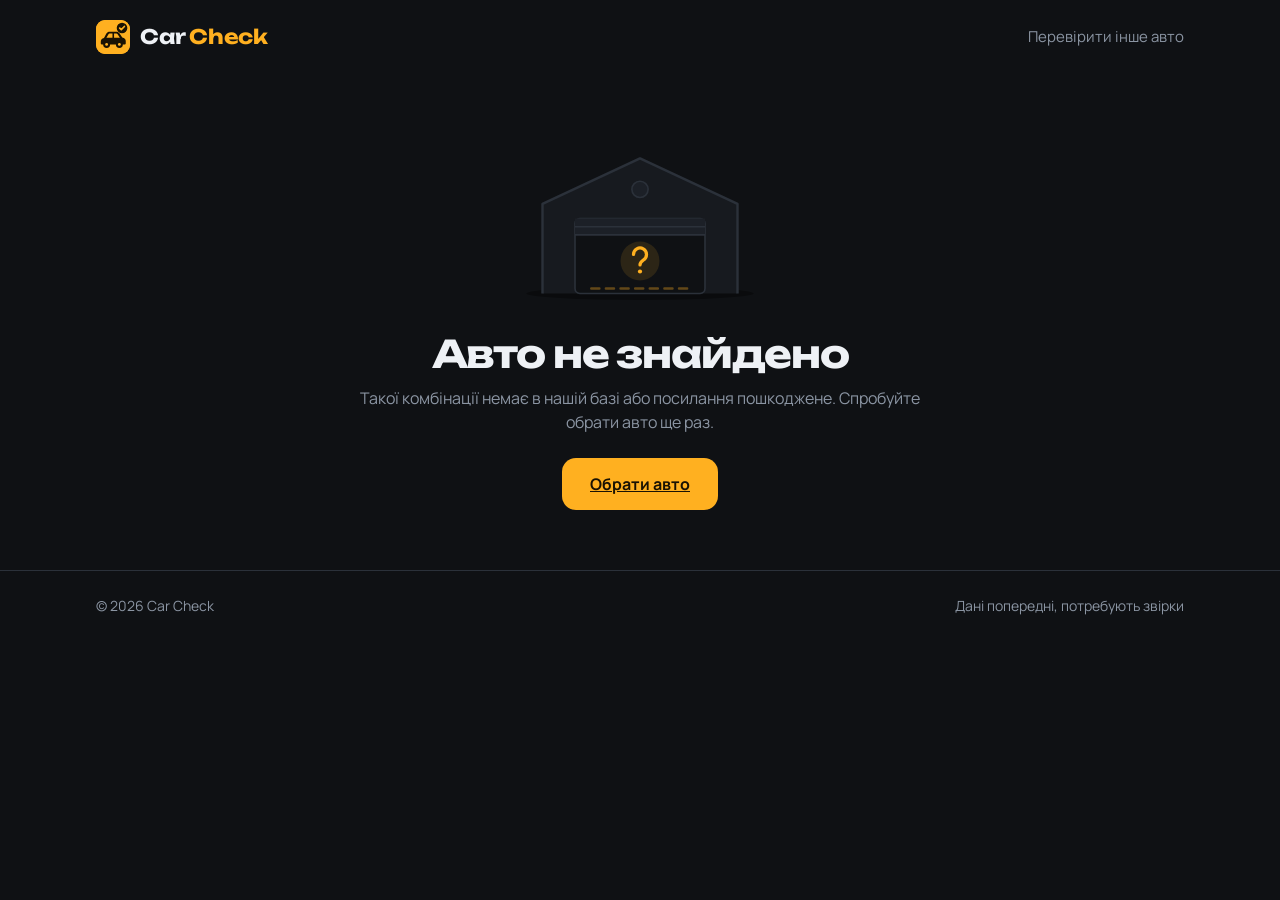
==== car.html @ b9f59010 "Векторні ілюстрації: hero, кроки «Як це працює», силует кузова на сторінці авто, порожній стан і ані" ====
<!DOCTYPE html>
<html lang="uk">
<head>
  <meta charset="UTF-8">
  <meta name="viewport" content="width=device-width, initial-scale=1.0">
  <title>Звіт по авто — Car Check</title>
  <link rel="preconnect" href="https://fonts.googleapis.com">
  <link rel="preconnect" href="https://fonts.gstatic.com" crossorigin>
  <link href="https://fonts.googleapis.com/css2?family=Unbounded:wght@500;700&family=Manrope:wght@400;500;600;700&display=swap" rel="stylesheet">
  <link rel="stylesheet" href="styles/main.css?v=202611110940">
  <link rel="icon" href="favicon.ico" sizes="any">
  <link rel="icon" href="favicon.svg" type="image/svg+xml">
  <link rel="apple-touch-icon" href="apple-touch-icon.png">
  <meta name="theme-color" content="#0f1114">
</head>
<body>

  <header>
    <a href="index.html" class="logo" aria-label="Car Check — на головну">
      <img class="logo-mark" src="favicon.svg" alt="" width="34" height="34">
      <span class="logo-text">Car <em>Check</em></span>
    </a>
    <nav>
      <a href="index.html#check">Перевірити інше авто</a>
    </nav>
  </header>

  <main id="app"></main>

  <footer>
    <div class="wrap">
      <span>© 2026 Car Check</span>
      <span>Дані попередні, потребують звірки</span>
    </div>
  </footer>

  <div class="toast" id="toast"></div>

  <script src="data/bundle.js?v=202611110940"></script>
  <script src="scripts/analysis.js?v=202611110940"></script>
  <script src="scripts/body-types.js?v=202611110940"></script>
  <script src="scripts/car.js?v=202611110940"></script>
</body>
</html>
---- styles/main.css ----
[hidden] { display: none !important; }
:root {
  --bg: #0f1114;
  --bg-2: #171a1f;
  --card: #1c2027;
  --line: #2b313a;
  --text: #eef1f5;
  --muted: #8b95a3;
  --accent: #ffb020;
  --accent-ink: #1a1203;
  --ok: #3ccf8e;
  --err: #ff5d5d;
  --radius: 14px;
}
* { box-sizing: border-box; margin: 0; padding: 0; }
html { -webkit-text-size-adjust: 100%; overflow-x: clip; }
body {
  font-family: "Manrope", system-ui, sans-serif;
  background: var(--bg);
  color: var(--text);
  line-height: 1.5;
  min-height: 100vh;
  overflow-x: hidden;
}
a { color: inherit; }

/* ---------- Header ---------- */
header {
  display: flex; align-items: center; justify-content: space-between;
  max-width: 1120px; margin: 0 auto; padding: 20px 16px;
}
.logo {
  display: flex; align-items: center; gap: 10px;
  font-family: "Unbounded", sans-serif; font-weight: 700; font-size: 20px;
  text-decoration: none; letter-spacing: -0.02em;
}
.logo-mark {
  width: 34px; height: 34px; border-radius: 9px;
  background: var(--accent); color: var(--accent-ink);
  display: grid; place-items: center;
}
.logo em { font-style: normal; color: var(--accent); }
nav { display: flex; gap: 24px; font-size: 15px; color: var(--muted); }
nav a { text-decoration: none; transition: color .15s; }
nav a:hover { color: var(--text); }

/* ---------- Hero ---------- */
.hero {
  position: relative;
  max-width: 1120px; margin: 0 auto; padding: 40px 16px 32px;
}
.hero::before {
  content: ""; position: absolute; inset: -40px -200px auto auto;
  width: 520px; height: 520px; border-radius: 50%;
  background: radial-gradient(circle, rgba(255,176,32,.16), transparent 65%);
  pointer-events: none; z-index: 0;
}
.hero > * { position: relative; z-index: 1; }
.badge {
  display: inline-flex; align-items: center; gap: 8px;
  font-size: 13px; font-weight: 600; color: var(--accent);
  border: 1px solid rgba(255,176,32,.35); background: rgba(255,176,32,.08);
  padding: 6px 12px; border-radius: 999px; margin-bottom: 20px;
}
h1 {
  font-family: "Unbounded", sans-serif; font-weight: 700;
  font-size: clamp(30px, 6vw, 56px); line-height: 1.08; letter-spacing: -0.03em;
  max-width: 780px;
}
h1 em { font-style: normal; color: var(--accent); }
.lead { color: var(--muted); font-size: clamp(16px, 2vw, 19px); max-width: 600px; margin-top: 18px; }

/* ---------- Checker panel ---------- */
.panel {
  max-width: 1120px; margin: 0 auto 64px; padding: 0 16px;
}
.panel-inner {
  background: var(--card); border: 1px solid var(--line);
  border-radius: 20px; padding: 8px; box-shadow: 0 30px 80px rgba(0,0,0,.35);
}
.tabs { display: grid; grid-template-columns: 1fr 1fr; gap: 6px; }
.tab {
  appearance: none; border: 0; cursor: pointer;
  font: 600 15px "Manrope", sans-serif; color: var(--muted);
  background: transparent; padding: 14px 12px; border-radius: 13px;
  display: flex; align-items: center; justify-content: center; gap: 8px;
  transition: background .15s, color .15s;
}
.tab:hover { color: var(--text); }
.tab[aria-selected="true"] { background: var(--bg-2); color: var(--text); box-shadow: inset 0 0 0 1px var(--line); }
.tab svg { flex-shrink: 0; }
.tab-body { padding: 24px 16px 18px; }
.tab-body[hidden] { display: none; }

.grid {
  display: grid; gap: 14px;
  grid-template-columns: repeat(5, minmax(0, 1fr));
}
.field { display: flex; flex-direction: column; gap: 7px; min-width: 0; }
.field label { font-size: 13px; font-weight: 600; color: var(--muted); }
select, input[type="url"] {
  width: 100%; font: 500 16px "Manrope", sans-serif; color: var(--text);
  background: var(--bg-2); border: 1px solid var(--line); border-radius: var(--radius);
  padding: 14px 14px; outline: none; transition: border-color .15s, box-shadow .15s;
}
select {
  appearance: none; cursor: pointer; padding-right: 40px;
  background-image: url("data:image/svg+xml,%3Csvg xmlns='http://www.w3.org/2000/svg' width='12' height='8' fill='none' stroke='%238b95a3' stroke-width='2'%3E%3Cpath d='M1 1l5 5 5-5'/%3E%3C/svg%3E");
  background-repeat: no-repeat; background-position: right 15px center;
}
select:disabled { opacity: .45; cursor: not-allowed; }
select:focus, input:focus { border-color: var(--accent); box-shadow: 0 0 0 3px rgba(255,176,32,.18); }
input::placeholder { color: #5d6672; }

.actions { display: flex; align-items: center; gap: 14px; margin-top: 20px; flex-wrap: wrap; }
.btn {
  appearance: none; border: 0; cursor: pointer;
  font: 700 16px "Manrope", sans-serif; color: var(--accent-ink);
  background: var(--accent); padding: 15px 28px; border-radius: var(--radius);
  display: inline-flex; align-items: center; gap: 10px;
  transition: transform .1s, filter .15s, opacity .15s;
}
.btn:hover { filter: brightness(1.07); }
.btn:active { transform: translateY(1px); }
.btn:disabled { opacity: .35; cursor: not-allowed; filter: none; }
.hint { font-size: 14px; color: var(--muted); }

.link-row { display: flex; gap: 12px; }
.link-row input { flex: 1; }
.msg { font-size: 14px; margin-top: 10px; min-height: 21px; }
.msg.err { color: var(--err); }
.msg.ok { color: var(--ok); }
.sources { display: flex; gap: 8px; flex-wrap: wrap; margin-top: 14px; }
.chip {
  font-size: 13px; color: var(--muted); border: 1px solid var(--line);
  padding: 5px 11px; border-radius: 999px;
}

/* ---------- Result ---------- */
.result {
  margin: 6px 8px 8px; padding: 20px; border-radius: 16px;
  background: var(--bg-2); border: 1px dashed var(--line);
  display: none;
}
.result.show { display: block; animation: rise .25s ease-out; }
@keyframes rise { from { opacity: 0; transform: translateY(6px); } to { opacity: 1; transform: none; } }
.result > h3 { font-family: "Unbounded", sans-serif; font-size: 18px; font-weight: 500; margin-bottom: 6px; }
.result > p { color: var(--muted); font-size: 15px; }
.report { display: grid; grid-template-columns: 1fr 1fr; gap: 12px; margin-top: 16px; }
.rcard { background: var(--card); border: 1px solid var(--line); border-radius: 14px; padding: 18px; }
.rcard .lbl { font-size: 12px; font-weight: 700; text-transform: uppercase; letter-spacing: .06em; color: var(--accent); margin-bottom: 6px; }
.rcard h4 { font-size: 17px; font-weight: 700; margin-bottom: 4px; }
.rcard .meta { font-size: 13px; color: var(--muted); margin-bottom: 10px; }
.rcard p { font-size: 15px; color: var(--muted); margin-bottom: 10px; }
.rcard ul { list-style: none; display: grid; gap: 6px; margin-bottom: 10px; }
.rcard li { font-size: 14.5px; padding-left: 20px; position: relative; }
.rcard li::before { content: "!"; position: absolute; left: 0; top: 0; width: 14px; text-align: center; font-weight: 800; color: var(--err); }
.rcard ul.chk li::before { content: "✓"; color: var(--ok); }
.rcard .sub { font-size: 13px; font-weight: 700; color: var(--text); margin: 4px 0 6px; }
.gb + .gb { border-top: 1px solid var(--line); padding-top: 12px; margin-top: 4px; }
.note {
  grid-column: 1 / -1; font-size: 14.5px; padding: 14px 16px; border-radius: 12px;
  background: rgba(255,176,32,.08); border: 1px solid rgba(255,176,32,.3);
}
.note b { color: var(--accent); }
.disclaimer { grid-column: 1 / -1; font-size: 13px; color: var(--muted); }
@media (max-width: 760px) { .report { grid-template-columns: 1fr; } }

/* ---------- Features ---------- */
.section { max-width: 1120px; margin: 0 auto 72px; padding: 0 16px; }
.section h2 {
  font-family: "Unbounded", sans-serif; font-weight: 500;
  font-size: clamp(22px, 3.4vw, 32px); letter-spacing: -0.02em; margin-bottom: 24px;
}
.features { display: grid; grid-template-columns: repeat(3, 1fr); gap: 14px; }
.feature {
  background: var(--bg-2); border: 1px solid var(--line); border-radius: 18px; padding: 22px;
}
.feature .ic {
  width: 44px; height: 44px; border-radius: 12px; display: grid; place-items: center;
  background: rgba(255,176,32,.1); color: var(--accent); margin-bottom: 16px;
}
.feature h3 { font-size: 17px; font-weight: 700; margin-bottom: 6px; }
.feature p { color: var(--muted); font-size: 15px; }

.steps { display: grid; grid-template-columns: repeat(3, 1fr); gap: 14px; counter-reset: s; }
.step { padding: 22px 4px 0; border-top: 2px solid var(--line); }
.step::before {
  counter-increment: s; content: "0" counter(s);
  display: block; font-family: "Unbounded", sans-serif; color: var(--accent);
  font-size: 14px; margin-bottom: 10px;
}
.step h3 { font-size: 17px; margin-bottom: 6px; }
.step p { color: var(--muted); font-size: 15px; }

footer {
  border-top: 1px solid var(--line); color: var(--muted); font-size: 14px;
}
footer .wrap {
  max-width: 1120px; margin: 0 auto; padding: 24px 16px;
  display: flex; justify-content: space-between; gap: 12px; flex-wrap: wrap;
}

/* ---------- Responsive ---------- */
@media (max-width: 900px) {
  .grid { grid-template-columns: repeat(2, minmax(0, 1fr)); }
  .features, .steps { grid-template-columns: 1fr; }
}
@media (max-width: 600px) {
  nav { display: none; }
  .hero { padding-top: 20px; }
  .grid { grid-template-columns: 1fr; }
  .tab { font-size: 14px; padding: 12px 8px; }
  .tab-body { padding: 20px 10px 14px; }
  .link-row { flex-direction: column; }
  .btn { width: 100%; justify-content: center; }
}

/* ================= Сторінка авто (car.html) ================= */
.crumbs { max-width: 1120px; margin: 0 auto; padding: 8px 16px 0; font-size: 14px; color: var(--muted); }
.crumbs a { text-decoration: none; }
.crumbs a:hover { color: var(--text); }

.car-hero { position: relative; max-width: 1120px; margin: 0 auto; padding: 28px 16px 28px; }
.car-hero::before {
  content: ""; position: absolute; inset: -60px -220px auto auto; width: 520px; height: 520px; border-radius: 50%;
  background: radial-gradient(circle, rgba(255,176,32,.14), transparent 65%); pointer-events: none;
}
.car-hero > * { position: relative; }
.car-hero .gen { font-size: 15px; font-weight: 600; color: var(--accent); margin-bottom: 8px; }
.car-hero h1 { font-size: clamp(30px, 6vw, 52px); }
.specs { display: flex; flex-wrap: wrap; gap: 8px; margin-top: 18px; }
.spec {
  display: inline-flex; flex-direction: column; gap: 2px;
  background: var(--bg-2); border: 1px solid var(--line); border-radius: 12px; padding: 10px 14px;
}
.spec small { font-size: 12px; color: var(--muted); font-weight: 600; }
.spec b { font-size: 15px; }
.car-actions { display: flex; gap: 10px; flex-wrap: wrap; margin-top: 22px; }
.btn-ghost {
  appearance: none; cursor: pointer; text-decoration: none;
  font: 600 15px "Manrope", sans-serif; color: var(--text);
  background: transparent; border: 1px solid var(--line); padding: 13px 20px; border-radius: var(--radius);
  display: inline-flex; align-items: center; gap: 8px; transition: border-color .15s, background .15s;
}
.btn-ghost:hover { border-color: #46505e; background: var(--bg-2); }

.car-body { max-width: 1120px; margin: 0 auto 72px; padding: 0 16px; display: grid; gap: 14px; }
.block {
  background: var(--card); border: 1px solid var(--line); border-radius: 20px; padding: 24px;
}
.block > .lbl { font-size: 12px; font-weight: 700; text-transform: uppercase; letter-spacing: .06em; color: var(--accent); margin-bottom: 8px; }
.block h2 { font-family: "Unbounded", sans-serif; font-weight: 500; font-size: 22px; letter-spacing: -0.01em; margin-bottom: 6px; }
.block .meta { font-size: 14px; color: var(--muted); margin-bottom: 14px; }
.block > p { color: var(--muted); font-size: 15.5px; margin-bottom: 16px; max-width: 760px; }
.block h3 { font-size: 15px; font-weight: 700; margin: 6px 0 10px; }
.two { display: grid; grid-template-columns: 1fr 1fr; gap: 14px; }

.risks { display: grid; gap: 8px; }
.risk {
  display: flex; gap: 12px; align-items: flex-start;
  background: var(--bg-2); border: 1px solid var(--line); border-radius: 12px; padding: 12px 14px; font-size: 15px;
}
.risk .tag {
  flex-shrink: 0; font-size: 11.5px; font-weight: 700; padding: 3px 8px; border-radius: 6px;
  background: rgba(255,93,93,.12); color: var(--err); margin-top: 1px;
}
.risk .tag.gb { background: rgba(255,176,32,.12); color: var(--accent); }

.issues { list-style: none; display: grid; gap: 8px; }
.issues li { font-size: 15px; padding-left: 22px; position: relative; }
.issues li::before { content: "!"; position: absolute; left: 2px; font-weight: 800; color: var(--err); }

.gearbox + .gearbox { border-top: 1px solid var(--line); margin-top: 18px; padding-top: 18px; }
.gearbox h4 { font-size: 17px; margin-bottom: 2px; }

.checklist { display: grid; gap: 22px; }
.checklist h3 { color: var(--muted); font-size: 13px; text-transform: uppercase; letter-spacing: .05em; }
.chk-item {
  display: flex; gap: 12px; align-items: flex-start; cursor: pointer; padding: 10px 12px; margin: 0 -12px;
  border-radius: 10px; font-size: 15px; transition: background .12s;
}
.chk-item:hover { background: var(--bg-2); }
.chk-item input { appearance: none; flex-shrink: 0; width: 20px; height: 20px; margin-top: 1px; border: 2px solid #46505e; border-radius: 6px; cursor: pointer; display: grid; place-items: center; }
.chk-item input:checked { background: var(--ok); border-color: var(--ok); }
.chk-item input:checked::after { content: "✓"; color: #08261a; font-size: 13px; font-weight: 800; }
.chk-item input:checked + span { color: var(--muted); text-decoration: line-through; }
.progress { display: flex; align-items: center; gap: 12px; margin-bottom: 18px; font-size: 14px; color: var(--muted); }
.bar { flex: 1; height: 6px; background: var(--bg-2); border-radius: 99px; overflow: hidden; }
.bar i { display: block; height: 100%; width: 0; background: var(--ok); transition: width .2s; }

.versions { display: grid; grid-template-columns: repeat(auto-fill, minmax(220px, 1fr)); gap: 8px; }
.version {
  text-decoration: none; background: var(--bg-2); border: 1px solid var(--line); border-radius: 12px;
  padding: 12px 14px; font-size: 14.5px; transition: border-color .15s;
}
.version:hover { border-color: var(--accent); }
.version small { display: block; color: var(--muted); font-size: 12.5px; margin-top: 2px; }

.notfound { max-width: 640px; margin: 60px auto; padding: 0 16px; text-align: center; }
.notfound h1 { font-size: clamp(26px, 5vw, 38px); margin-bottom: 12px; }
.notfound p { color: var(--muted); margin-bottom: 24px; }

.toast {
  position: fixed; left: 50%; bottom: 24px; transform: translate(-50%, 20px); opacity: 0;
  background: var(--text); color: var(--bg); font-weight: 600; font-size: 14px;
  padding: 10px 16px; border-radius: 10px; transition: all .2s; pointer-events: none;
}
.toast.show { opacity: 1; transform: translate(-50%, 0); }

@media (max-width: 760px) {
  .two { grid-template-columns: 1fr; }
  .block { padding: 20px 16px; }
}
@media print {
  header, .car-actions, .crumbs, footer { display: none; }
  body { background: #fff; color: #000; }
}

/* ================= Аналіз оголошення ================= */
textarea {
  width: 100%; font: 500 15.5px/1.5 "Manrope", sans-serif; color: var(--text);
  background: var(--bg-2); border: 1px solid var(--line); border-radius: var(--radius);
  padding: 14px; outline: none; resize: vertical; min-height: 130px;
  transition: border-color .15s, box-shadow .15s;
}
textarea:focus { border-color: var(--accent); box-shadow: 0 0 0 3px rgba(255,176,32,.18); }
textarea::placeholder { color: #5d6672; }
.field .opt { font-weight: 500; color: #5d6672; }
.btn.loading { pointer-events: none; opacity: .75; }
.btn.loading svg { animation: spin 1s linear infinite; }
@keyframes spin { to { transform: rotate(360deg); } }

.ai { display: grid; gap: 12px; }
.ai-summary { font-size: 15.5px; }
.ai-grid { display: grid; grid-template-columns: repeat(3, 1fr); gap: 12px; }
.ai-col { background: var(--bg-2); border: 1px solid var(--line); border-radius: 14px; padding: 16px; }
.ai-col h4 { font-size: 13px; text-transform: uppercase; letter-spacing: .05em; color: var(--muted); margin-bottom: 10px; }
.ai-col ul { list-style: none; display: grid; gap: 8px; }
.ai-col li { font-size: 14.5px; padding-left: 20px; position: relative; }
.ai-col li::before { position: absolute; left: 0; font-weight: 800; }
.ai-col.bad li::before { content: "!"; color: var(--err); left: 4px; }
.ai-col.bad li.medium::before { color: var(--accent); }
.ai-col.bad li.low::before { color: var(--muted); }
.ai-col.good li::before { content: "✓"; color: var(--ok); }
.ai-col.ask li::before { content: "?"; color: var(--accent); left: 3px; }
.ai-facts { display: flex; flex-wrap: wrap; gap: 8px; }
.ai-facts span { font-size: 13.5px; background: var(--bg-2); border: 1px solid var(--line); border-radius: 999px; padding: 5px 11px; }
.ai-badge {
  display: inline-flex; align-items: center; gap: 6px; font-size: 12px; font-weight: 700;
  color: var(--accent); background: rgba(255,176,32,.1); border-radius: 6px; padding: 3px 8px;
}
@media (max-width: 900px) { .ai-grid { grid-template-columns: 1fr; } }

/* ---------- Розширена оцінка оголошення ---------- */
.verdict {
  display: grid; grid-template-columns: auto 1fr; gap: 18px; align-items: start;
  padding: 20px; border-radius: 16px; border: 1px solid var(--line); background: var(--bg-2);
  --vc: var(--accent);
}
.verdict.ok { --vc: var(--ok); }
.verdict.bad { --vc: var(--err); }
.verdict { border-color: color-mix(in srgb, var(--vc) 45%, var(--line)); background: color-mix(in srgb, var(--vc) 7%, var(--bg-2)); }
.verdict .score {
  width: 76px; height: 76px; border-radius: 50%; display: grid; place-content: center; text-align: center;
  border: 3px solid var(--vc);
}
.verdict .score b { font-family: "Unbounded", sans-serif; font-size: 26px; line-height: 1; color: var(--vc); }
.verdict .score span { font-size: 11px; color: var(--muted); margin-top: 2px; }
.verdict .v-label { font-size: 12px; font-weight: 800; text-transform: uppercase; letter-spacing: .06em; color: var(--vc); margin-bottom: 4px; }
.verdict h3 { font-family: "Unbounded", sans-serif; font-weight: 500; font-size: 19px; line-height: 1.3; margin-bottom: 8px; }
.verdict p { color: var(--text); opacity: .88; font-size: 15.5px; }

.pill { font-size: 12px; font-weight: 700; padding: 3px 9px; border-radius: 999px; white-space: nowrap; }
.pill.ok { background: rgba(60,207,142,.12); color: var(--ok); }
.pill.warn { background: rgba(255,176,32,.12); color: var(--accent); }
.pill.bad { background: rgba(255,93,93,.12); color: var(--err); }
.pill.muted { background: var(--bg-2); color: var(--muted); }

.ai-cards { display: grid; grid-template-columns: repeat(3, 1fr); gap: 12px; }
.ai-card { background: var(--bg-2); border: 1px solid var(--line); border-radius: 14px; padding: 16px; }
.ai-card-h { display: flex; justify-content: space-between; align-items: center; gap: 8px; margin-bottom: 10px; }
.ai-card-h h4 { font-size: 13px; text-transform: uppercase; letter-spacing: .05em; color: var(--muted); }
.ai-card .big { font-family: "Unbounded", sans-serif; font-size: 22px; margin-bottom: 6px; }
.ai-card .big small { font-family: "Manrope", sans-serif; font-size: 14px; color: var(--muted); }
.ai-card p { font-size: 14.5px; color: var(--muted); margin-top: 8px; }
.sub-line { font-size: 13px; color: var(--muted); margin-top: 4px; }
.missing { display: flex; flex-wrap: wrap; gap: 6px; margin-top: 6px; }
.missing span { font-size: 12.5px; border: 1px dashed var(--line); border-radius: 8px; padding: 3px 8px; color: var(--muted); }

.pbar { margin: 10px 0 4px; }
.pbar-track { position: relative; height: 8px; background: var(--card); border-radius: 99px; border: 1px solid var(--line); }
.pbar-track i { position: absolute; top: 0; bottom: 0; background: rgba(60,207,142,.35); border-radius: 99px; }
.pbar-track b {
  position: absolute; top: 50%; width: 14px; height: 14px; border-radius: 50%; transform: translate(-50%, -50%);
  background: var(--text); border: 3px solid var(--bg-2);
}
.pbar-legend { font-size: 12.5px; color: var(--muted); margin-top: 6px; }

.ai-sec h4 { font-size: 13px; text-transform: uppercase; letter-spacing: .05em; color: var(--muted); margin: 6px 0 10px; }
.trisks { display: grid; gap: 8px; }
.trisk { display: grid; grid-template-columns: 84px 1fr; gap: 12px; background: var(--bg-2); border: 1px solid var(--line); border-radius: 12px; padding: 12px 14px; }
.trisk .sev { font-size: 11.5px; font-weight: 700; padding: 3px 8px; border-radius: 6px; height: fit-content; text-align: center; background: var(--card); color: var(--muted); }
.trisk.high .sev { background: rgba(255,93,93,.12); color: var(--err); }
.trisk.medium .sev { background: rgba(255,176,32,.12); color: var(--accent); }
.trisk b { font-size: 15px; }
.trisk p { font-size: 14.5px; color: var(--muted); margin-top: 2px; }
.costs { display: grid; border: 1px solid var(--line); border-radius: 12px; overflow: hidden; }
.cost { display: flex; justify-content: space-between; gap: 12px; padding: 11px 14px; font-size: 14.5px; background: var(--bg-2); }
.cost + .cost { border-top: 1px solid var(--line); }
.cost b { white-space: nowrap; }

@media (max-width: 900px) { .ai-cards { grid-template-columns: 1fr; } }
@media (max-width: 600px) {
  .verdict { grid-template-columns: 1fr; }
  .trisk { grid-template-columns: 1fr; gap: 6px; }
  .trisk .sev { width: fit-content; }
  .cost { flex-direction: column; gap: 2px; }
  .cost b { white-space: normal; }
}
.link-btn {
  appearance: none; border: 0; background: none; cursor: pointer; padding: 5px 2px;
  font: 600 13.5px "Manrope", sans-serif; color: var(--accent); text-decoration: underline; text-underline-offset: 3px;
}
.link-btn:hover { color: var(--text); }
#text-wrap { margin-top: 6px; }
.ai-source { font-size: 14px; color: var(--muted); }
.ai-source a { color: var(--accent); }

/* ---------- Ілюстрації ---------- */
.hero { display: grid; grid-template-columns: minmax(0, 1fr) minmax(0, 440px); align-items: center; gap: 24px; }
.hero-art { width: 100%; height: auto; display: block; }
.step-art { width: 100%; height: auto; display: block; margin-bottom: 16px; }
.analyzing { display: block; width: 100%; max-width: 320px; height: auto; margin: 6px auto 0; }
.car-hero { display: grid; grid-template-columns: minmax(0, 1fr) auto; column-gap: 24px; }
.car-hero > *:not(.car-art) { grid-column: 1; }
.car-art { grid-column: 2; grid-row: 1 / span 4; align-self: center; width: 320px; max-width: 100%; height: auto; }
.notfound-art { width: 260px; max-width: 80%; height: auto; display: block; margin: 0 auto 20px; }
@media (max-width: 900px) {
  .hero { grid-template-columns: 1fr; }
  .hero-art { max-width: 380px; margin: 0 auto; }
  .car-hero { grid-template-columns: 1fr; }
  .car-art { grid-column: 1; grid-row: auto; order: -1; width: 240px; margin-bottom: 12px; }
}
@media print { .hero-art, .car-art, .step-art, .analyzing { display: none; } }
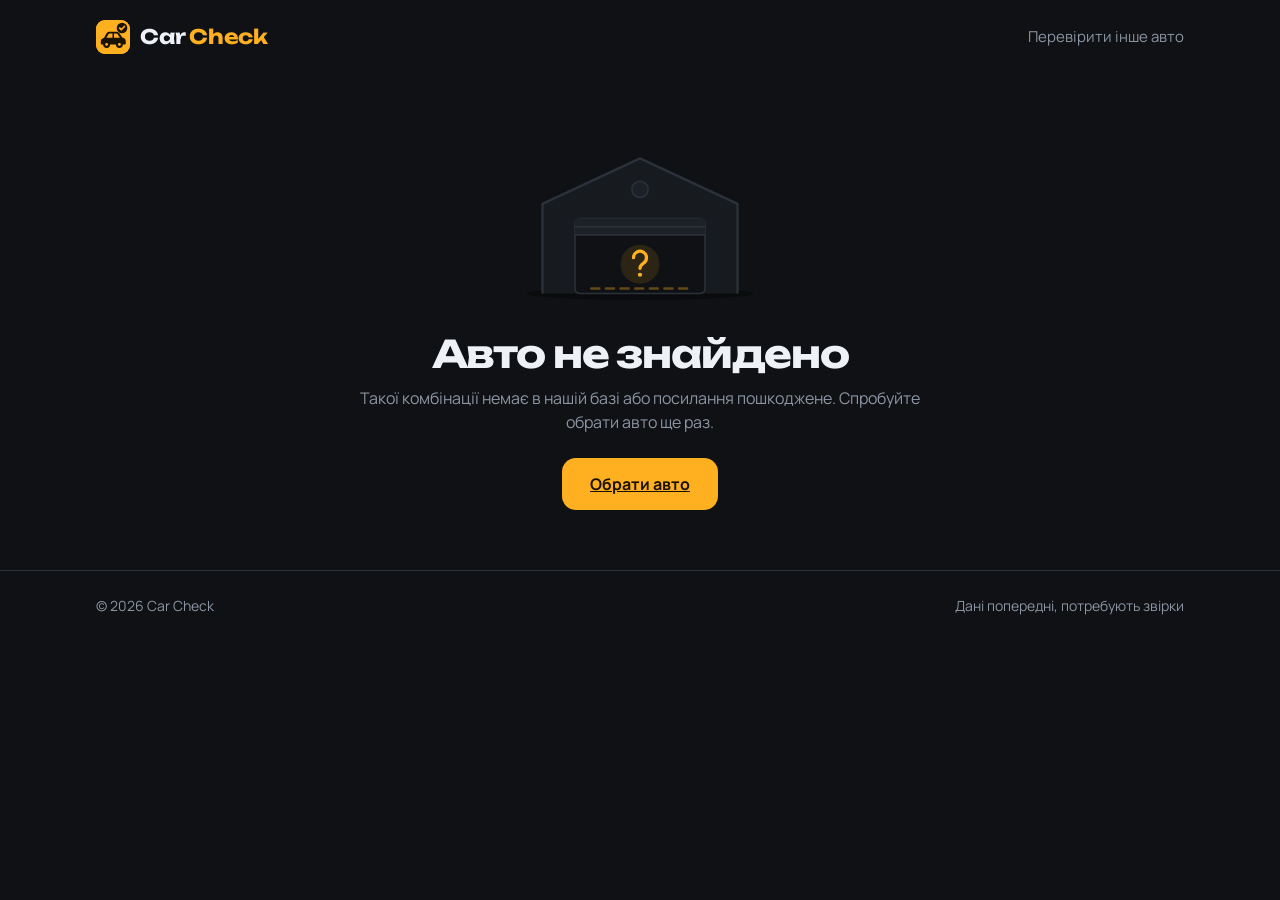
==== commit 6132bdb4: "Ілюстрації: фари в межах кузова, симетрична шестерня по центру лупи, вирівнювання в кроках і на поро" ====
--- a/car.html
+++ b/car.html
@@ -7,7 +7,7 @@
   <link rel="preconnect" href="https://fonts.googleapis.com">
   <link rel="preconnect" href="https://fonts.gstatic.com" crossorigin>
   <link href="https://fonts.googleapis.com/css2?family=Unbounded:wght@500;700&family=Manrope:wght@400;500;600;700&display=swap" rel="stylesheet">
-  <link rel="stylesheet" href="styles/main.css?v=202611110940">
+  <link rel="stylesheet" href="styles/main.css?v=202611110955">
   <link rel="icon" href="favicon.ico" sizes="any">
   <link rel="icon" href="favicon.svg" type="image/svg+xml">
   <link rel="apple-touch-icon" href="apple-touch-icon.png">
@@ -36,9 +36,9 @@
 
   <div class="toast" id="toast"></div>
 
-  <script src="data/bundle.js?v=202611110940"></script>
-  <script src="scripts/analysis.js?v=202611110940"></script>
-  <script src="scripts/body-types.js?v=202611110940"></script>
-  <script src="scripts/car.js?v=202611110940"></script>
+  <script src="data/bundle.js?v=202611110955"></script>
+  <script src="scripts/analysis.js?v=202611110955"></script>
+  <script src="scripts/body-types.js?v=202611110955"></script>
+  <script src="scripts/car.js?v=202611110955"></script>
 </body>
 </html>
